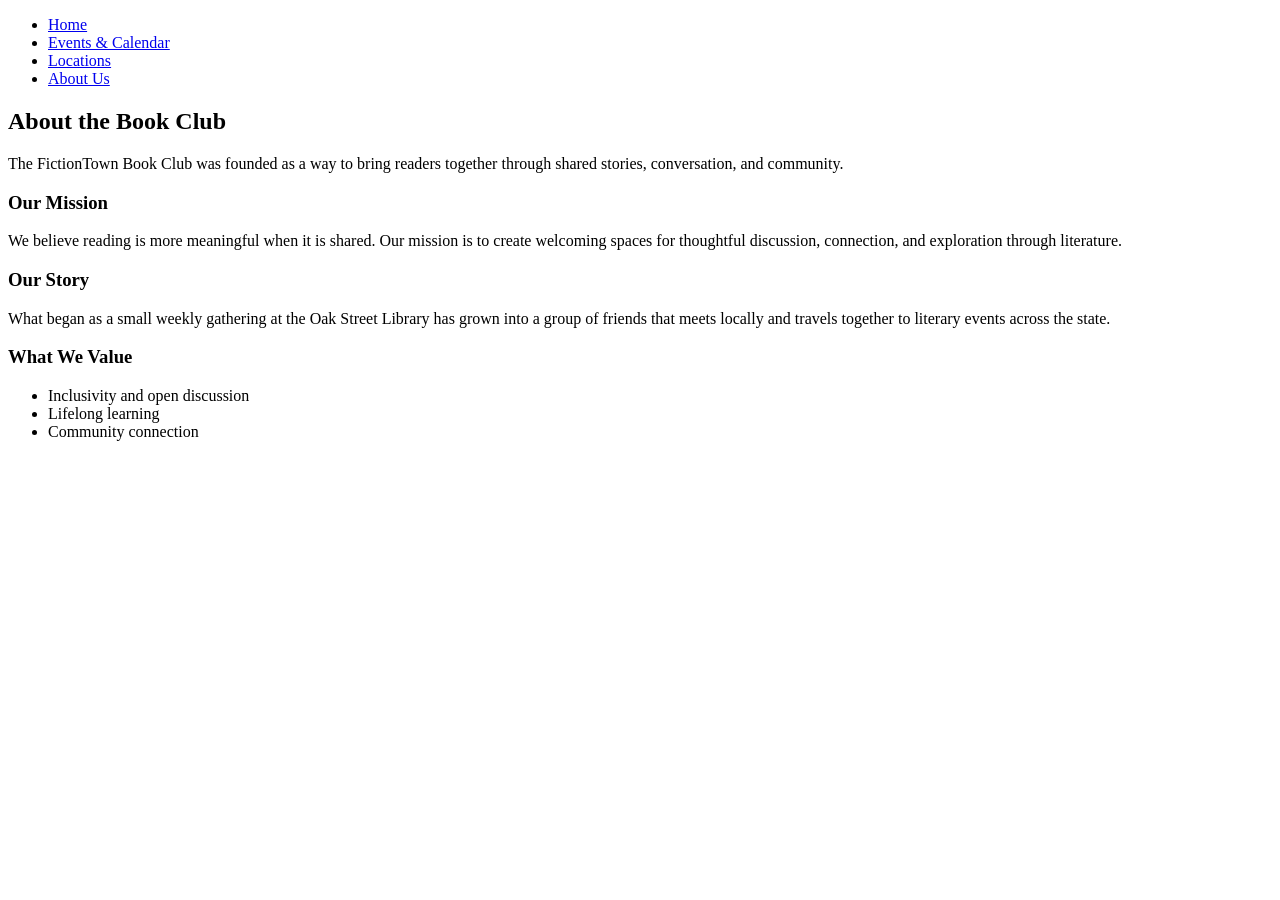
==== about.html @ befb908a "Second commit with Pages and Navigation" ====
<!DOCTYPE html>
<html lang="en">
<head>
  <meta charset="UTF-8">
  <title>About | FictionTown Book Club</title>
  <meta name="viewport" content="width=device-width, initial-scale=1.0">
  <link rel="stylesheet" href="css/style.css">
</head>
<body>

<header class="site-header">
  <!-- IDENTICAL HEADER WITH NAVIGATION -->
    <nav>
        <ul>
        <li><a href="index.html">Home</a></li>
        <li><a href="events.html">Events & Calendar</a></li>
        <li><a href="locations.html">Locations</a></li>
        <li><a href="about.html">About Us</a></li>
        </ul>
    </nav>
</header>

<main class="site-main">

  <section class="about-intro">
    <h2>About the Book Club</h2>
    <p>
      The FictionTown Book Club was founded as a way to bring readers together
      through shared stories, conversation, and community.
    </p>
  </section>

  <section class="about-mission">
    <h3>Our Mission</h3>
    <p>
      We believe reading is more meaningful when it is shared. Our mission is to
      create welcoming spaces for thoughtful discussion, connection, and
      exploration through literature.
    </p>
  </section>

  <section class="about-history">
    <h3>Our Story</h3>
    <p>
      What began as a small weekly gathering at the Oak Street Library has grown
      into a group of friends that meets locally and travels together to literary
      events across the state.
    </p>
  </section>

  <section class="about-values">
    <h3>What We Value</h3>
    <ul>
      <li>Inclusivity and open discussion</li>
      <li>Lifelong learning</li>
      <li>Community connection</li>
    </ul>
  </section>

</main>

<footer class="site-footer">
  <!-- IDENTICAL FOOTER -->
</footer>

</body>
</html>
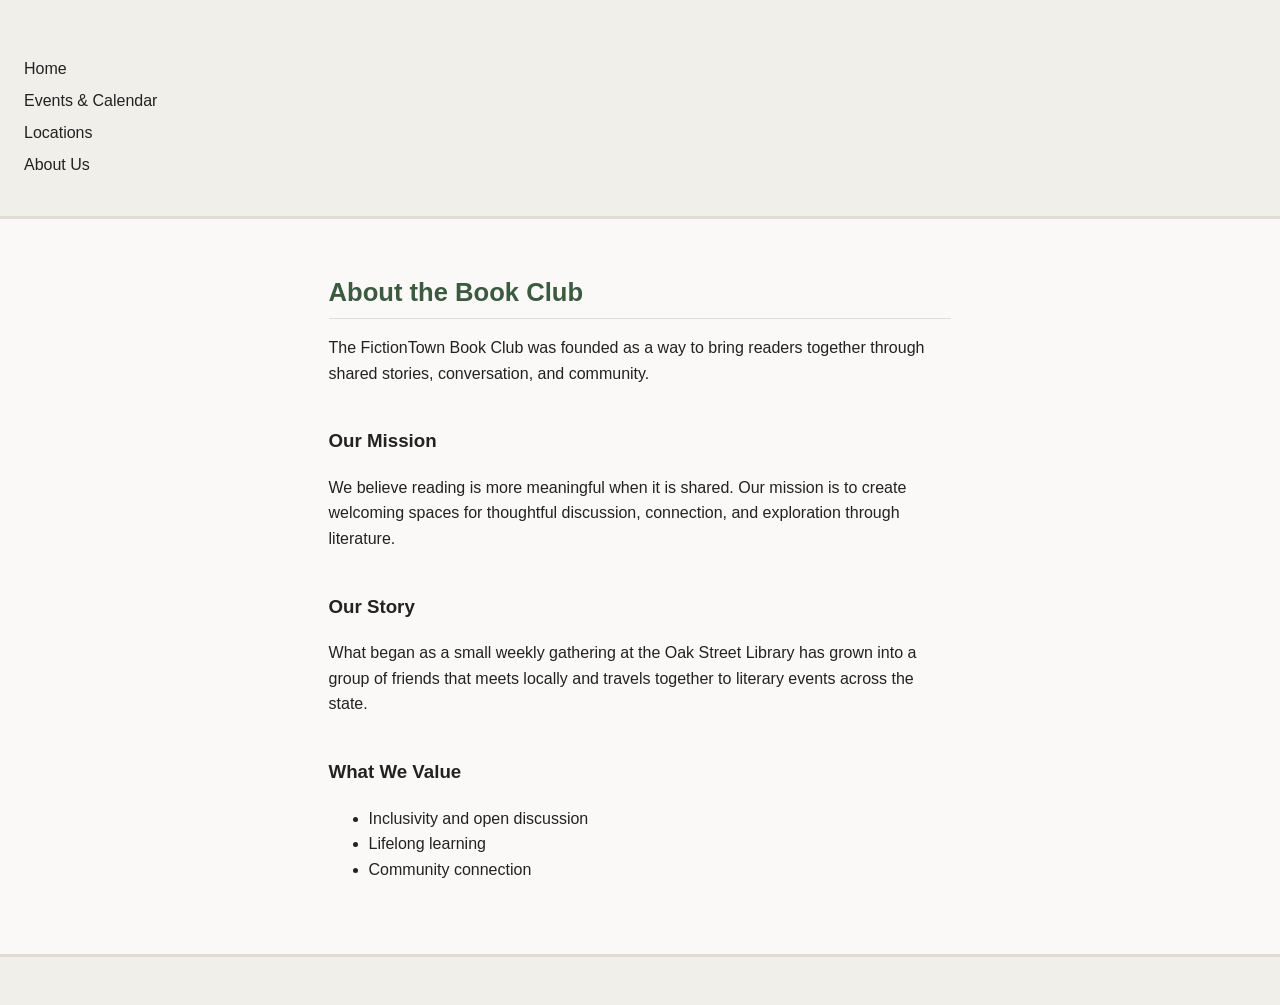
==== commit 36e697b7: "Second commit with CSS and README.md" ====
--- a/about.html
+++ b/about.html
@@ -4,7 +4,7 @@
   <meta charset="UTF-8">
   <title>About | FictionTown Book Club</title>
   <meta name="viewport" content="width=device-width, initial-scale=1.0">
-  <link rel="stylesheet" href="css/style.css">
+  <link rel="stylesheet" href="styles/styles.css">
 </head>
 <body>
 
--- a/styles/styles.css
+++ b/styles/styles.css
@@ -0,0 +1,121 @@
+/* =====================================
+Base page styles
+===================================== */
+
+body {
+  font-family: Arial, sans-serif;
+  font-size: 1rem;
+  line-height: 1.6;
+  color: #222222;
+  margin: 0;
+  padding: 0;
+  background-color: #faf9f7;
+}
+
+/* =====================================
+Header and navigation
+===================================== */
+
+header {
+  background-color: #f1efe9;
+  padding: 2rem 1.5rem;
+  border-bottom: 0.2rem solid #e0ddd5;
+}
+
+header h1 {
+  margin: 0 0 0.5rem 0;
+  font-size: 2rem;
+  color: #3b5a40;
+}
+
+header p {
+  margin: 0;
+  max-width: 60ch;
+}
+
+/* Navigation */
+
+header nav {
+  margin-top: 1.5rem;
+}
+
+nav ul {
+  list-style: none;
+  padding-left: 0;
+  margin: 0;
+}
+
+nav ul li {
+  margin-bottom: 0.4rem;
+}
+
+/* Pseudo-class selector */
+nav a {
+  text-decoration: none;
+  color: #222222;
+}
+
+nav a:hover {
+  color: #3b7d4c;
+  border-bottom: 0.1rem solid #3b7d4c;
+}
+
+/* =====================================
+Main content
+===================================== */
+
+main {
+  max-width: 70ch;
+  margin: 0 auto;
+  padding: 2rem 1.5rem;
+}
+
+main section {
+  margin-bottom: 2.5rem;
+}
+
+main h2 {
+  font-size: 1.6rem;
+  color: #3b5a40;
+  margin-bottom: 0.5rem;
+  border-bottom: 0.1rem solid #ddd;
+  padding-bottom: 0.3rem;
+}
+
+/* Class selector */
+.highlight-section {
+  padding: 1.5rem;
+  background-color: #f4f8f4;
+  border-left: 0.3rem solid #3b7d4c;
+}
+
+/* Combination selector */
+.highlight-section h2 {
+  letter-spacing: 0.05rem;
+}
+
+/* =====================================
+Image styling
+===================================== */
+
+/* Attribute selector */
+img[alt] {
+  max-width: 100%;
+  height: auto;
+  display: block;
+  margin: 1.5rem auto;
+  border-radius: 0.4rem;
+}
+
+/* =====================================
+Footer
+===================================== */
+
+footer {
+  background-color: #f1efe9;
+  padding: 1.5rem;
+  font-size: 0.9rem;
+  color: #555555;
+  border-top: 0.2rem solid #e0ddd5;
+  text-align: center;
+}
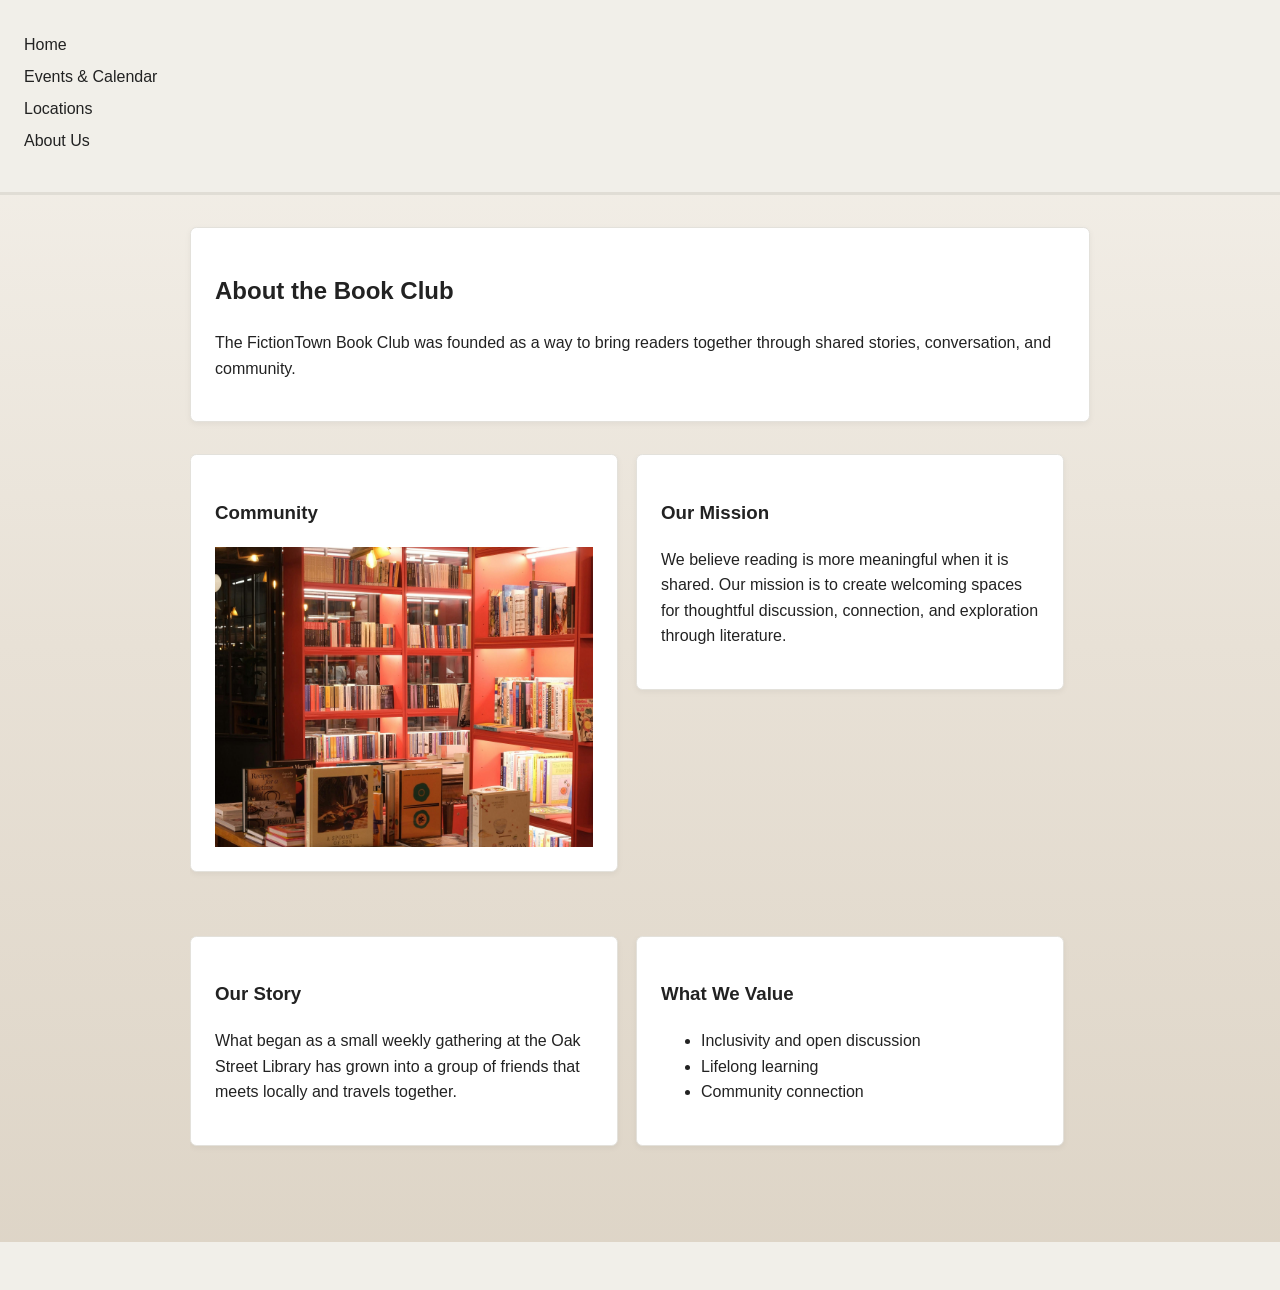
==== commit cf60e04d: "Commit of Module 5 additions" ====
--- a/about.html
+++ b/about.html
@@ -1,67 +1,85 @@
 <!DOCTYPE html>
 <html lang="en">
+
 <head>
   <meta charset="UTF-8">
   <title>About | FictionTown Book Club</title>
   <meta name="viewport" content="width=device-width, initial-scale=1.0">
   <link rel="stylesheet" href="styles/styles.css">
 </head>
+
 <body>
 
-<header class="site-header">
-  <!-- IDENTICAL HEADER WITH NAVIGATION -->
+  <header class="site-header">
     <nav>
-        <ul>
+      <ul>
         <li><a href="index.html">Home</a></li>
         <li><a href="events.html">Events & Calendar</a></li>
         <li><a href="locations.html">Locations</a></li>
         <li><a href="about.html">About Us</a></li>
+      </ul>
+    </nav>
+  </header>
+
+  <main class="site-main">
+
+    <!-- INTRO -->
+    <section class="content-box">
+      <h2>About the Book Club</h2>
+      <p>
+        The FictionTown Book Club was founded as a way to bring readers together
+        through shared stories, conversation, and community.
+      </p>
+    </section>
+
+    <!-- ROW 1 -->
+    <section class="about-layout">
+
+      <div class="about-image content-box">
+        <h3>Community</h3>
+        <div class="image-frame">
+          <img src="images/pexels-zeynep-ladin-ustundag-233481659-29192398.jpg" alt="Book club gathering"
+            class="ken-burns-pic">
+        </div>
+      </div>
+
+      <div class="about-mission content-box">
+        <h3>Our Mission</h3>
+        <p>
+          We believe reading is more meaningful when it is shared. Our mission is to
+          create welcoming spaces for thoughtful discussion, connection, and
+          exploration through literature.
+        </p>
+      </div>
+
+    </section>
+
+    <!-- ROW 2 -->
+    <section class="about-layout">
+
+      <div class="about-history content-box">
+        <h3>Our Story</h3>
+        <p>
+          What began as a small weekly gathering at the Oak Street Library has grown
+          into a group of friends that meets locally and travels together.
+        </p>
+      </div>
+
+      <div class="about-values content-box">
+        <h3>What We Value</h3>
+        <ul>
+          <li>Inclusivity and open discussion</li>
+          <li>Lifelong learning</li>
+          <li>Community connection</li>
         </ul>
-    </nav>
-</header>
+      </div>
 
-<main class="site-main">
+    </section>
 
-  <section class="about-intro">
-    <h2>About the Book Club</h2>
-    <p>
-      The FictionTown Book Club was founded as a way to bring readers together
-      through shared stories, conversation, and community.
-    </p>
-  </section>
+  </main>
 
-  <section class="about-mission">
-    <h3>Our Mission</h3>
-    <p>
-      We believe reading is more meaningful when it is shared. Our mission is to
-      create welcoming spaces for thoughtful discussion, connection, and
-      exploration through literature.
-    </p>
-  </section>
-
-  <section class="about-history">
-    <h3>Our Story</h3>
-    <p>
-      What began as a small weekly gathering at the Oak Street Library has grown
-      into a group of friends that meets locally and travels together to literary
-      events across the state.
-    </p>
-  </section>
-
-  <section class="about-values">
-    <h3>What We Value</h3>
-    <ul>
-      <li>Inclusivity and open discussion</li>
-      <li>Lifelong learning</li>
-      <li>Community connection</li>
-    </ul>
-  </section>
-
-</main>
-
-<footer class="site-footer">
-  <!-- IDENTICAL FOOTER -->
-</footer>
+  <footer class="site-footer"></footer>
 
 </body>
+
 </html>
--- a/styles/styles.css
+++ b/styles/styles.css
@@ -1,5 +1,5 @@
 /* =====================================
-Base page styles
+Base Page Styles
 ===================================== */
 
 body {
@@ -9,34 +9,19 @@
   color: #222222;
   margin: 0;
   padding: 0;
-  background-color: #faf9f7;
+
+  background: linear-gradient(to bottom, #f5f2ec 0%, #e8e1d6 50%, #ddd4c6 100%);
 }
 
+
 /* =====================================
-Header and navigation
+Header and Navigation
 ===================================== */
 
 header {
   background-color: #f1efe9;
   padding: 2rem 1.5rem;
   border-bottom: 0.2rem solid #e0ddd5;
-}
-
-header h1 {
-  margin: 0 0 0.5rem 0;
-  font-size: 2rem;
-  color: #3b5a40;
-}
-
-header p {
-  margin: 0;
-  max-width: 60ch;
-}
-
-/* Navigation */
-
-header nav {
-  margin-top: 1.5rem;
 }
 
 nav ul {
@@ -49,7 +34,6 @@
   margin-bottom: 0.4rem;
 }
 
-/* Pseudo-class selector */
 nav a {
   text-decoration: none;
   color: #222222;
@@ -60,52 +44,120 @@
   border-bottom: 0.1rem solid #3b7d4c;
 }
 
+
 /* =====================================
-Main content
+Main Layout (CRITICAL FIX)
 ===================================== */
 
 main {
-  max-width: 70ch;
+  max-width: 900px;
+  /* ✅ THIS IS THE KEY FIX */
   margin: 0 auto;
   padding: 2rem 1.5rem;
 }
 
-main section {
-  margin-bottom: 2.5rem;
+
+/* =====================================
+Content Boxes
+===================================== */
+
+.content-box {
+  background-color: #ffffff;
+  padding: 1.5rem;
+  margin-bottom: 2rem;
+  border: 0.1rem solid #e3e1db;
+  border-radius: 0.4rem;
+
+  box-shadow:
+    inset 0 1px 0 rgba(255, 255, 255, 0.7),
+    0 2px 6px rgba(0, 0, 0, 0.05);
 }
 
-main h2 {
-  font-size: 1.6rem;
-  color: #3b5a40;
-  margin-bottom: 0.5rem;
-  border-bottom: 0.1rem solid #ddd;
-  padding-bottom: 0.3rem;
+
+/* =====================================
+Image System
+===================================== */
+
+.image-frame {
+  width: 100%;
+  height: 300px;
+  overflow: hidden;
 }
 
-/* Class selector */
-.highlight-section {
-  padding: 1.5rem;
-  background-color: #f4f8f4;
-  border-left: 0.3rem solid #3b7d4c;
+.image-frame img {
+  width: 100%;
+  height: 100%;
+  object-fit: cover;
 }
 
-/* Combination selector */
-.highlight-section h2 {
-  letter-spacing: 0.05rem;
+
+/* =====================================
+Ken Burns Animation
+===================================== */
+
+.ken-burns-pic {
+  animation: kenburns 12s ease-in-out infinite;
 }
 
+@keyframes kenburns {
+  0% {
+    transform: scale(1) translate(0, 0);
+  }
+
+  100% {
+    transform: scale(1.25) translate(15px, -15px);
+  }
+}
+
+
 /* =====================================
-Image styling
+2-COLUMN LAYOUT
 ===================================== */
 
-/* Attribute selector */
-img[alt] {
-  max-width: 100%;
-  height: auto;
-  display: block;
-  margin: 1.5rem auto;
-  border-radius: 0.4rem;
+.about-layout {
+  overflow: hidden;
+  margin-bottom: 2rem;
 }
+
+/* FIRST ROW */
+.about-image {
+  float: left;
+  width: 42%;
+  margin-right: 2%;
+}
+
+.about-mission {
+  float: left;
+  width: 42%;
+}
+
+
+/* SECOND ROW */
+.about-history {
+  float: left;
+  width: 42%;
+  margin-right: 2%;
+}
+
+.about-values {
+  float: left;
+  width: 42%;
+}
+
+
+/* MOBILE STACK */
+@media (max-width: 768px) {
+
+  .about-image,
+  .about-mission,
+  .about-history,
+  .about-values {
+    float: none;
+    width: 100%;
+    margin-right: 0;
+  }
+}
+
 
 /* =====================================
 Footer
@@ -114,8 +166,5 @@
 footer {
   background-color: #f1efe9;
   padding: 1.5rem;
-  font-size: 0.9rem;
-  color: #555555;
-  border-top: 0.2rem solid #e0ddd5;
   text-align: center;
 }
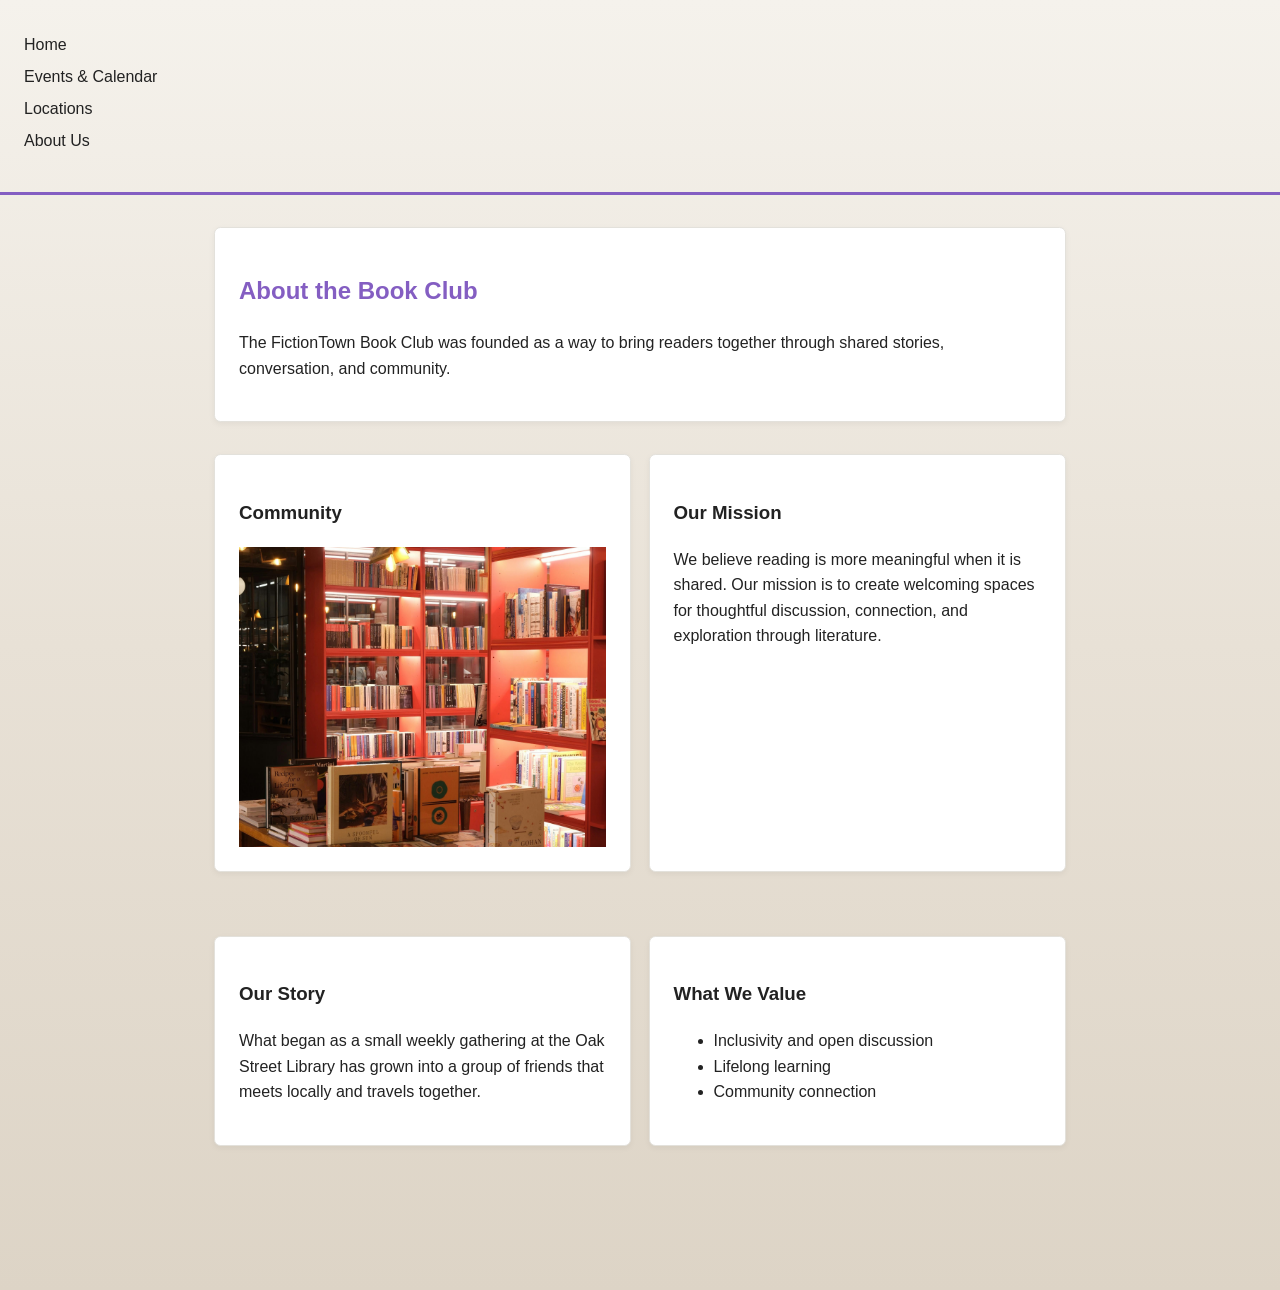
==== commit 07c60d94: "Commit with Page Themes and Javascript" ====
--- a/about.html
+++ b/about.html
@@ -1,5 +1,5 @@
 <!DOCTYPE html>
-<html lang="en">
+<html lang="en" data-theme="light">
 
 <head>
   <meta charset="UTF-8">
@@ -8,7 +8,7 @@
   <link rel="stylesheet" href="styles/styles.css">
 </head>
 
-<body>
+<body class="page-about">
 
   <header class="site-header">
     <nav>
@@ -79,6 +79,23 @@
   </main>
 
   <footer class="site-footer"></footer>
+  <script>
+    const savedTheme = localStorage.getItem("theme");
+
+    if (savedTheme) {
+      document.documentElement.setAttribute("data-theme", savedTheme);
+    }
+
+    const buttons = document.querySelectorAll('[data-set-theme]');
+
+    buttons.forEach(button => {
+      button.addEventListener('click', () => {
+        const theme = button.dataset.setTheme;
+        document.documentElement.setAttribute('data-theme', theme);
+        localStorage.setItem("theme", theme);
+      });
+    });
+  </script>
 
 </body>
 
--- a/styles/styles.css
+++ b/styles/styles.css
@@ -1,27 +1,54 @@
 /* =====================================
-Base Page Styles
+THEME VARIABLES
+===================================== */
+* {
+  box-sizing: border-box;
+  /* ✅ keeps widths stable */
+}
+
+:root {
+  --bg: linear-gradient(to bottom, #f5f2ec 0%, #e8e1d6 50%, #ddd4c6 100%);
+  --text: #222222;
+  --accent: #3b7d4c;
+}
+
+[data-theme="dark"] {
+  --bg: #121212;
+  --text: #f5f5f5;
+  --accent: lightblue;
+}
+
+[data-theme="neon"] {
+  --bg: #0b0b1a;
+  --text: #39ff14;
+  --accent: #39ff14;
+}
+
+
+/* =====================================
+BASE PAGE STYLES
 ===================================== */
 
 body {
   font-family: Arial, sans-serif;
   font-size: 1rem;
   line-height: 1.6;
-  color: #222222;
+
+  color: var(--text);
+  background: var(--bg);
+
   margin: 0;
   padding: 0;
-
-  background: linear-gradient(to bottom, #f5f2ec 0%, #e8e1d6 50%, #ddd4c6 100%);
-}
-
-
-/* =====================================
-Header and Navigation
+}
+
+
+/* =====================================
+HEADER & NAV
 ===================================== */
 
 header {
-  background-color: #f1efe9;
   padding: 2rem 1.5rem;
-  border-bottom: 0.2rem solid #e0ddd5;
+  border-bottom: 0.2rem solid var(--accent);
 }
 
 nav ul {
@@ -36,29 +63,28 @@
 
 nav a {
   text-decoration: none;
-  color: #222222;
+  color: var(--text);
 }
 
 nav a:hover {
-  color: #3b7d4c;
-  border-bottom: 0.1rem solid #3b7d4c;
-}
-
-
-/* =====================================
-Main Layout (CRITICAL FIX)
+  color: var(--accent);
+  border-bottom: 0.1rem solid var(--accent);
+}
+
+
+/* =====================================
+MAIN LAYOUT
 ===================================== */
 
 main {
   max-width: 900px;
-  /* ✅ THIS IS THE KEY FIX */
   margin: 0 auto;
   padding: 2rem 1.5rem;
 }
 
 
 /* =====================================
-Content Boxes
+CONTENT BOXES
 ===================================== */
 
 .content-box {
@@ -68,14 +94,21 @@
   border: 0.1rem solid #e3e1db;
   border-radius: 0.4rem;
 
-  box-shadow:
-    inset 0 1px 0 rgba(255, 255, 255, 0.7),
+  box-shadow: inset 0 1px 0 rgba(255, 255, 255, 0.7),
     0 2px 6px rgba(0, 0, 0, 0.05);
 }
 
-
-/* =====================================
-Image System
+/* ✅ THESE MUST BE OUTSIDE */
+[data-theme="dark"] .content-box {
+  background-color: #1e1e1e;
+}
+
+[data-theme="neon"] .content-box {
+  background-color: #141428;
+}
+
+/* =====================================
+IMAGE SYSTEM
 ===================================== */
 
 .image-frame {
@@ -92,7 +125,7 @@
 
 
 /* =====================================
-Ken Burns Animation
+KEN BURNS ANIMATION
 ===================================== */
 
 .ken-burns-pic {
@@ -111,41 +144,20 @@
 
 
 /* =====================================
-2-COLUMN LAYOUT
+ABOUT PAGE LAYOUT
 ===================================== */
 
 .about-layout {
-  overflow: hidden;
+  display: flex;
+  gap: 2%;
   margin-bottom: 2rem;
 }
 
-/* FIRST ROW */
-.about-image {
-  float: left;
-  width: 42%;
-  margin-right: 2%;
-}
-
-.about-mission {
-  float: left;
-  width: 42%;
-}
-
-
-/* SECOND ROW */
-.about-history {
-  float: left;
-  width: 42%;
-  margin-right: 2%;
-}
-
-.about-values {
-  float: left;
-  width: 42%;
-}
-
-
-/* MOBILE STACK */
+.about-layout>div {
+  width: 49%;
+}
+
+/* MOBILE */
 @media (max-width: 768px) {
 
   .about-image,
@@ -160,11 +172,129 @@
 
 
 /* =====================================
-Footer
+FOOTER
 ===================================== */
 
 footer {
-  background-color: #f1efe9;
   padding: 1.5rem;
   text-align: center;
+}
+
+
+/* =====================================
+CAROUSEL
+===================================== */
+
+.scene {
+  width: 320px;
+  height: 220px;
+  margin: 60px auto;
+  perspective: 1000px;
+}
+
+.carousel {
+  width: 100%;
+  height: 100%;
+  position: relative;
+
+  transform-style: preserve-3d;
+  transform: translateZ(-300px);
+
+  animation: spin 20s linear infinite;
+}
+
+.card {
+  position: absolute;
+  width: 260px;
+  height: 160px;
+  left: 30px;
+  top: 30px;
+
+  /* ✅ IMPORTANT: do NOT use var(--bg) here */
+  background: #ffffff;
+
+  border: 2px solid var(--accent);
+
+  border-radius: 10px;
+
+  display: flex;
+  align-items: center;
+  justify-content: center;
+
+  font-family: Georgia, serif;
+  text-align: center;
+  padding: 10px;
+
+  box-shadow: 0 10px 20px rgba(0, 0, 0, 0.2);
+}
+
+/* DARK cards */
+[data-theme="dark"] .card {
+  background: #1e1e1e;
+}
+
+/* NEON cards */
+[data-theme="neon"] .card {
+  background: #141428;
+  box-shadow: 0 0 15px var(--accent);
+}
+
+
+/* POSITIONING */
+.card:nth-child(1) {
+  transform: rotateY(0deg) translateZ(300px);
+}
+
+.card:nth-child(2) {
+  transform: rotateY(72deg) translateZ(300px);
+}
+
+.card:nth-child(3) {
+  transform: rotateY(144deg) translateZ(300px);
+}
+
+.card:nth-child(4) {
+  transform: rotateY(216deg) translateZ(300px);
+}
+
+.card:nth-child(5) {
+  transform: rotateY(288deg) translateZ(300px);
+}
+
+/* SPIN */
+@keyframes spin {
+  from {
+    transform: translateZ(-300px) rotateY(0deg);
+  }
+
+  to {
+    transform: translateZ(-300px) rotateY(360deg);
+  }
+}
+
+/* =====================================
+PAGE-SPECIFIC HEADING COLOR
+===================================== */
+
+body.page-about h2 {
+  color: var(--accent);
+}
+
+/* =====================================
+PAGE-SPECIFIC ACCENT VARIATIONS
+===================================== */
+
+/* ABOUT — warmer tone */
+body.page-about {
+  --accent: #845ec2;
+}
+
+/* EVENTS — brighter tone */
+body.page-events {
+  --accent: #00c2a8;
+}
+
+/* LOCATIONS — earthy tone */
+body.page-locations {
+  --accent: #c34a36;
 }
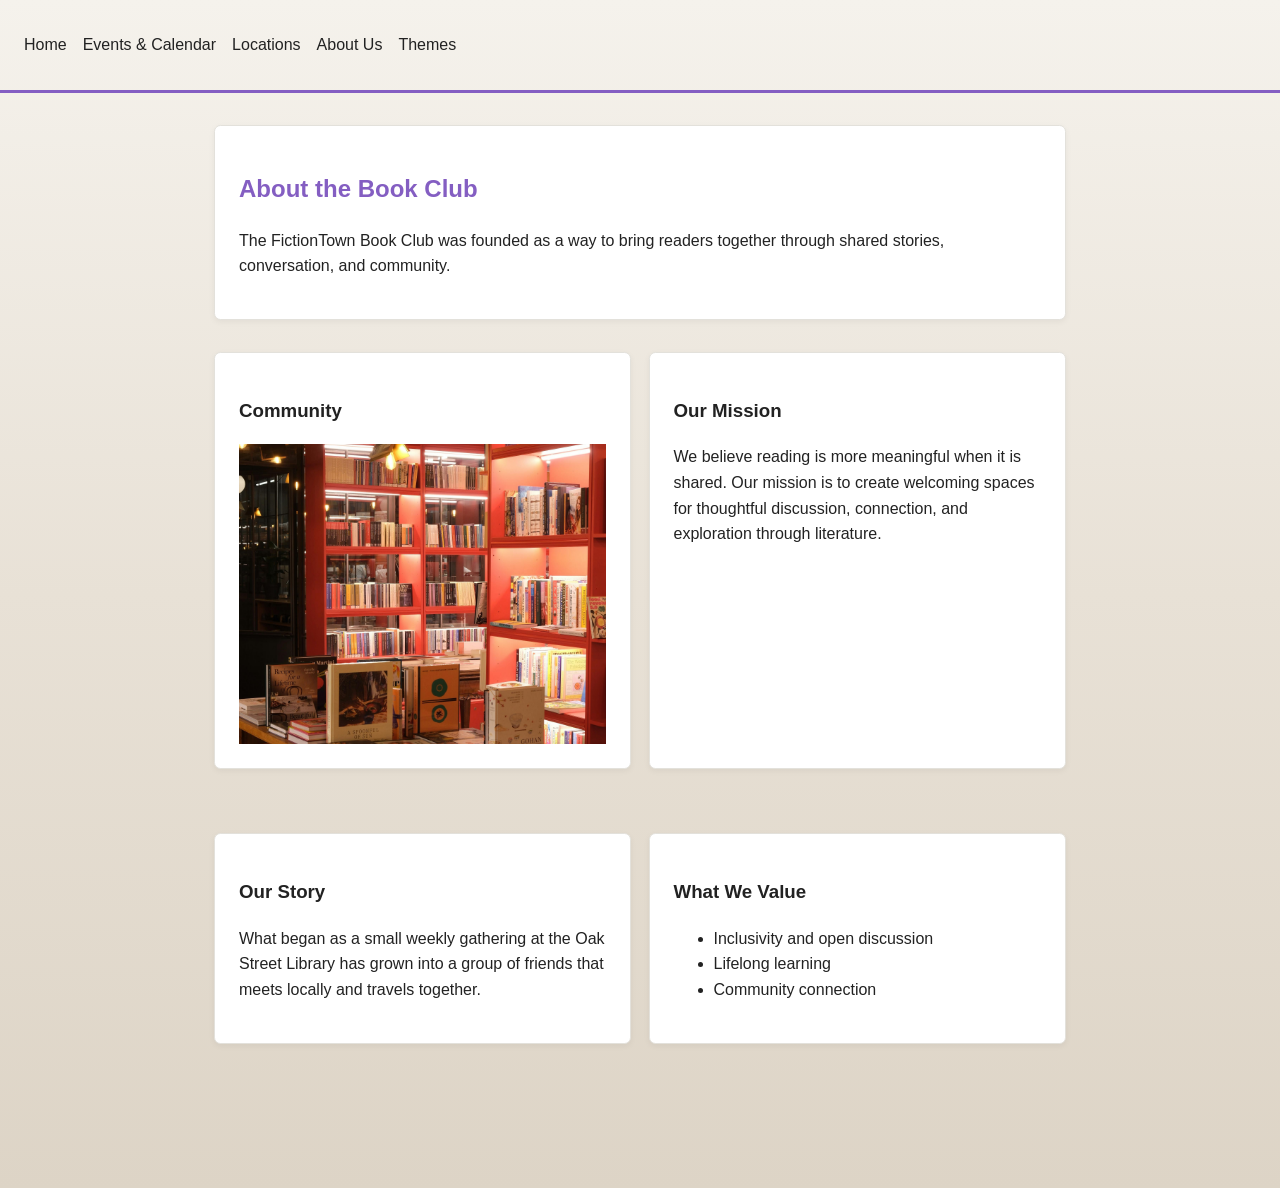
==== commit f1df1ae5: "Commit with Favicon, Horizontal Menu, and Theme Options" ====
--- a/about.html
+++ b/about.html
@@ -12,11 +12,23 @@
 
   <header class="site-header">
     <nav>
-      <ul>
-        <li><a href="index.html">Home</a></li>
+      <ul class="navbar">
+
+        <li><a href="index.html" class="active">Home</a></li>
         <li><a href="events.html">Events & Calendar</a></li>
         <li><a href="locations.html">Locations</a></li>
         <li><a href="about.html">About Us</a></li>
+
+        <!-- THEMES DROPDOWN -->
+        <li class="dropdown">
+          <span class="dropbtn">Themes</span>
+          <ul class="dropdown-content">
+            <li><button data-set-theme="light">Light</button></li>
+            <li><button data-set-theme="dark">Dark</button></li>
+            <li><button data-set-theme="neon">Neon</button></li>
+          </ul>
+        </li>
+
       </ul>
     </nav>
   </header>
@@ -80,19 +92,24 @@
 
   <footer class="site-footer"></footer>
   <script>
-    const savedTheme = localStorage.getItem("theme");
+    // Apply theme from this session
+    const sessionTheme = sessionStorage.getItem("theme");
 
-    if (savedTheme) {
-      document.documentElement.setAttribute("data-theme", savedTheme);
+    if (sessionTheme) {
+      document.documentElement.setAttribute("data-theme", sessionTheme);
     }
 
+    // Theme buttons
     const buttons = document.querySelectorAll('[data-set-theme]');
 
     buttons.forEach(button => {
       button.addEventListener('click', () => {
+
         const theme = button.dataset.setTheme;
+
         document.documentElement.setAttribute('data-theme', theme);
-        localStorage.setItem("theme", theme);
+
+        sessionStorage.setItem("theme", theme);
       });
     });
   </script>
--- a/styles/styles.css
+++ b/styles/styles.css
@@ -53,12 +53,16 @@
 
 nav ul {
   list-style: none;
-  padding-left: 0;
   margin: 0;
+  padding: 0;
+  display: flex;
+  /* make it horizontal */
+  gap: 1rem;
 }
 
 nav ul li {
-  margin-bottom: 0.4rem;
+  margin: 0;
+  /* remove vertical spacing */
 }
 
 nav a {
@@ -71,6 +75,23 @@
   border-bottom: 0.1rem solid var(--accent);
 }
 
+/* dropdown container */
+.dropdown {
+  position: relative;
+}
+
+/* hidden by default */
+.dropdown-content {
+  display: none;
+  position: absolute;
+  background: white;
+  padding: 0.5rem;
+}
+
+/* show when hovering */
+.dropdown:hover .dropdown-content {
+  display: block;
+}
 
 /* =====================================
 MAIN LAYOUT
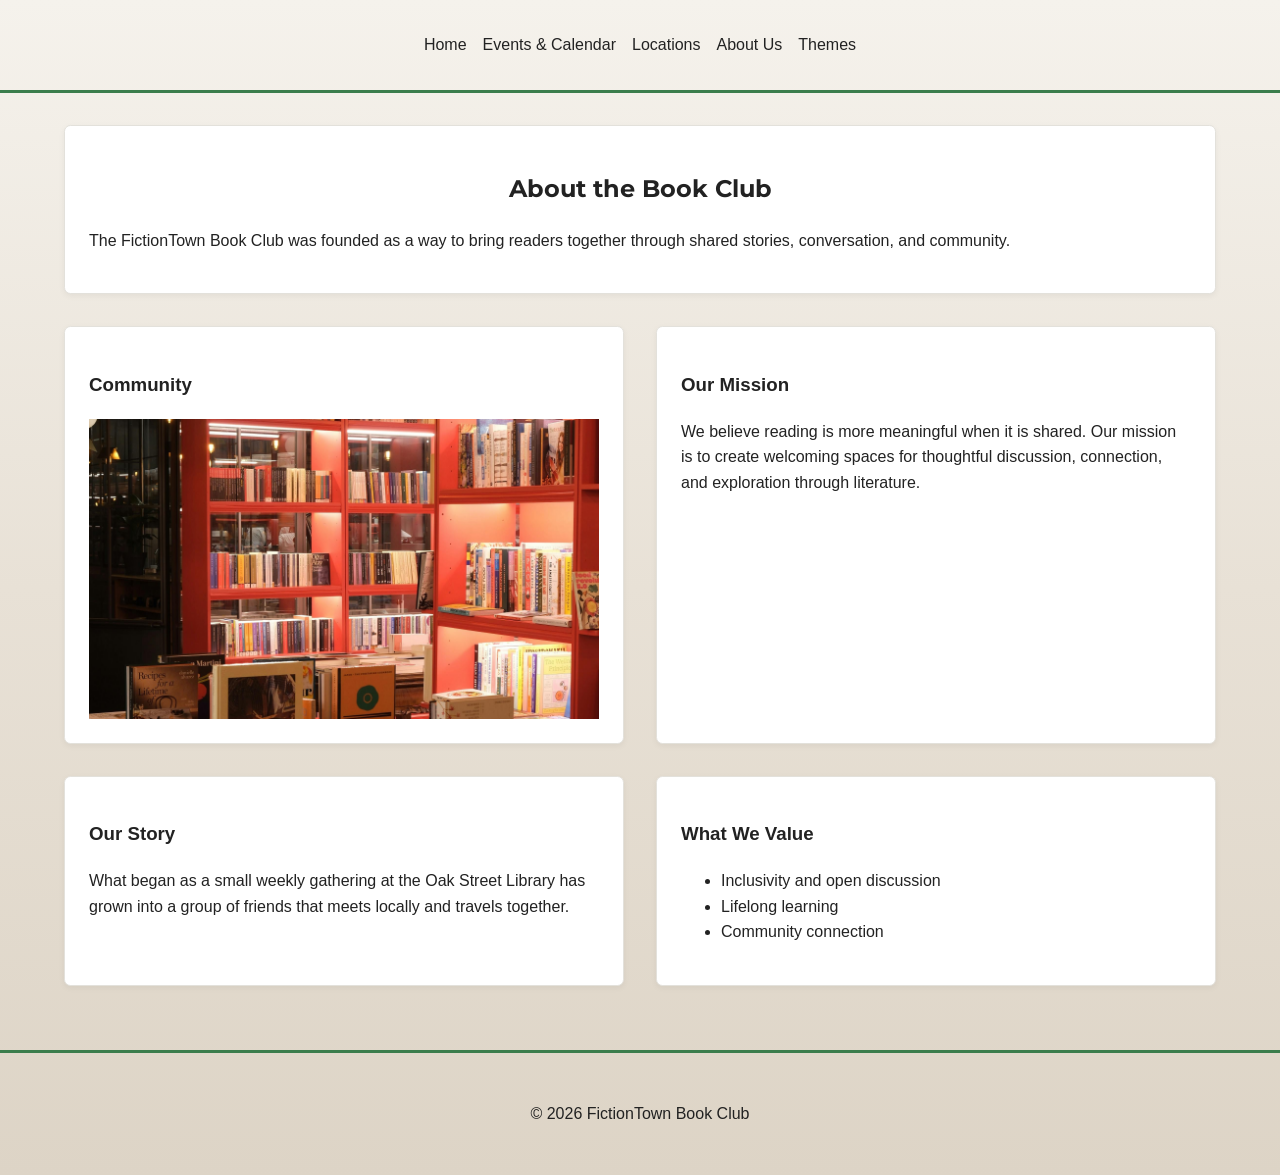
==== commit 1573d551: "Commit with Icon, Peer-suggestions, and Google Font" ====
--- a/about.html
+++ b/about.html
@@ -5,7 +5,13 @@
   <meta charset="UTF-8">
   <title>About | FictionTown Book Club</title>
   <meta name="viewport" content="width=device-width, initial-scale=1.0">
+  <link rel="icon" href="images/Favicon.svg">
   <link rel="stylesheet" href="styles/styles.css">
+  <link rel="preconnect" href="https://fonts.googleapis.com">
+  <link rel="preconnect" href="https://fonts.gstatic.com" crossorigin>
+  <link
+    href="https://fonts.googleapis.com/css2?family=Audiowide&family=Montserrat:ital,wght@0,100..900;1,100..900&family=Syncopate:wght@400;700&display=swap"
+    rel="stylesheet">
 </head>
 
 <body class="page-about">
@@ -90,7 +96,11 @@
 
   </main>
 
-  <footer class="site-footer"></footer>
+
+  <footer class="site-footer">
+    <p>© 2026 FictionTown Book Club</p>
+  </footer>
+
   <script>
     // Apply theme from this session
     const sessionTheme = sessionStorage.getItem("theme");
--- a/styles/styles.css
+++ b/styles/styles.css
@@ -1,86 +1,148 @@
 /* =====================================
-THEME VARIABLES
-===================================== */
+GLOBAL RESET & THEME VARIABLES
+===================================== */
+
+/* GLOBAL RESET: ensures consistent box sizing */
 * {
   box-sizing: border-box;
-  /* ✅ keeps widths stable */
-}
-
+}
+
+/* DEFAULT LIGHT THEME */
 :root {
   --bg: linear-gradient(to bottom, #f5f2ec 0%, #e8e1d6 50%, #ddd4c6 100%);
   --text: #222222;
   --accent: #3b7d4c;
 }
 
+/* DARK THEME */
 [data-theme="dark"] {
   --bg: #121212;
   --text: #f5f5f5;
   --accent: lightblue;
 }
 
+/* NEON THEME */
 [data-theme="neon"] {
   --bg: #0b0b1a;
   --text: #39ff14;
   --accent: #39ff14;
 }
 
-
 /* =====================================
 BASE PAGE STYLES
 ===================================== */
 
+/* BASE PAGE STYLE */
 body {
   font-family: Arial, sans-serif;
   font-size: 1rem;
   line-height: 1.6;
-
   color: var(--text);
   background: var(--bg);
-
   margin: 0;
   padding: 0;
 }
 
-
-/* =====================================
-HEADER & NAV
-===================================== */
-
+/* ENSURE FULL VIEWPORT HEIGHT */
+main {
+  max-width: 1200px;
+  margin: 0 auto;
+  padding: 2rem 1.5rem;
+  /* REQUIRED: ensures pages reach full screen height */
+  min-height: 100vh;
+}
+
+/* HEADER & NAVIGATION (FLEXBOX) — creates horizontal navigation layout */
+
+/* HEADER CONTAINER */
 header {
   padding: 2rem 1.5rem;
   border-bottom: 0.2rem solid var(--accent);
 }
 
+footer {
+  padding: 2rem 1.5rem;
+  border-top: 0.2rem solid var(--accent);
+  text-align: center;
+}
+
+main>section:last-of-type>p:last-of-type {
+  text-align: center;
+}
+
+/* FLEXBOX: creates horizontal navigation layout and controls spacing */
 nav ul {
   list-style: none;
   margin: 0;
   padding: 0;
+
   display: flex;
-  /* make it horizontal */
   gap: 1rem;
-}
-
+  justify-content: center;
+}
+
+/* REMOVE DEFAULT LI SPACING */
 nav ul li {
   margin: 0;
-  /* remove vertical spacing */
-}
-
+}
+
+/* NAV LINKS */
 nav a {
   text-decoration: none;
   color: var(--text);
 }
 
+/* HOVER STATE */
 nav a:hover {
   color: var(--accent);
   border-bottom: 0.1rem solid var(--accent);
 }
 
-/* dropdown container */
+/* Google Font: Montserrat */
+h1,
+h2 {
+  font-family: "Montserrat", sans-serif;
+}
+
+/* =====================================
+H1 ICON (FONT AWESOME)
+===================================== */
+
+
+h1 i {
+  margin-right: 10px;
+  color: var(--accent);
+  font-size: 1.8rem;
+  /* adjust size here */
+}
+
+header {
+  text-align: center;
+}
+
+h2 {
+  display: flex;
+  justify-content: center;
+  align-items: center;
+  gap: 8px;
+}
+
+h2 i {
+  color: var(--accent);
+  font-size: 1.4rem;
+}
+
+/* =====================================
+DROPDOWN MENU (DESKTOP)
+===================================== */
+
+/* PARENT CONTAINER */
 .dropdown {
   position: relative;
 }
 
-/* hidden by default */
+/* DROPDOWN MENU: hidden by default, shown on hover of parent */
+/* HIDDEN MENU */
 .dropdown-content {
   display: none;
   position: absolute;
@@ -88,26 +150,16 @@
   padding: 0.5rem;
 }
 
-/* show when hovering */
+/* SHOW ON HOVER */
 .dropdown:hover .dropdown-content {
   display: block;
 }
 
 /* =====================================
-MAIN LAYOUT
-===================================== */
-
-main {
-  max-width: 900px;
-  margin: 0 auto;
-  padding: 2rem 1.5rem;
-}
-
-
-/* =====================================
 CONTENT BOXES
 ===================================== */
 
+/* CONTENT CARD STYLE */
 .content-box {
   background-color: #ffffff;
   padding: 1.5rem;
@@ -115,17 +167,25 @@
   border: 0.1rem solid #e3e1db;
   border-radius: 0.4rem;
 
-  box-shadow: inset 0 1px 0 rgba(255, 255, 255, 0.7),
+  box-shadow:
+    inset 0 1px 0 rgba(255, 255, 255, 0.7),
     0 2px 6px rgba(0, 0, 0, 0.05);
 }
 
-/* ✅ THESE MUST BE OUTSIDE */
+/* THEME VARIANTS */
 [data-theme="dark"] .content-box {
   background-color: #1e1e1e;
 }
 
 [data-theme="neon"] .content-box {
   background-color: #141428;
+}
+
+/* GRID: flexible columns that expand on large screens */
+.events-grid {
+  display: grid;
+  grid-template-columns: repeat(2, minmax(0, 1fr));
+  gap: 1.5rem;
 }
 
 /* =====================================
@@ -144,7 +204,6 @@
   object-fit: cover;
 }
 
-
 /* =====================================
 KEN BURNS ANIMATION
 ===================================== */
@@ -163,44 +222,19 @@
   }
 }
 
-
-/* =====================================
-ABOUT PAGE LAYOUT
-===================================== */
+/* ABOUT PAGE LAYOUT (FLEXBOX) — creates two-column content layout */
 
 .about-layout {
   display: flex;
-  gap: 2%;
-  margin-bottom: 2rem;
-}
+  flex-wrap: wrap;
+  /* allow proper wrapping control */
+  gap: 2rem;
+}
+
 
 .about-layout>div {
-  width: 49%;
-}
-
-/* MOBILE */
-@media (max-width: 768px) {
-
-  .about-image,
-  .about-mission,
-  .about-history,
-  .about-values {
-    float: none;
-    width: 100%;
-    margin-right: 0;
-  }
-}
-
-
-/* =====================================
-FOOTER
-===================================== */
-
-footer {
-  padding: 1.5rem;
-  text-align: center;
-}
-
+  flex: 0 0 calc(50% - 1rem);
+}
 
 /* =====================================
 CAROUSEL
@@ -231,11 +265,8 @@
   left: 30px;
   top: 30px;
 
-  /* ✅ IMPORTANT: do NOT use var(--bg) here */
   background: #ffffff;
-
   border: 2px solid var(--accent);
-
   border-radius: 10px;
 
   display: flex;
@@ -249,19 +280,17 @@
   box-shadow: 0 10px 20px rgba(0, 0, 0, 0.2);
 }
 
-/* DARK cards */
+/* THEME CARDS */
 [data-theme="dark"] .card {
   background: #1e1e1e;
 }
 
-/* NEON cards */
 [data-theme="neon"] .card {
   background: #141428;
   box-shadow: 0 0 15px var(--accent);
 }
 
-
-/* POSITIONING */
+/* CARD POSITIONS */
 .card:nth-child(1) {
   transform: rotateY(0deg) translateZ(300px);
 }
@@ -282,7 +311,6 @@
   transform: rotateY(288deg) translateZ(300px);
 }
 
-/* SPIN */
 @keyframes spin {
   from {
     transform: translateZ(-300px) rotateY(0deg);
@@ -294,28 +322,59 @@
 }
 
 /* =====================================
-PAGE-SPECIFIC HEADING COLOR
-===================================== */
-
-body.page-about h2 {
-  color: var(--accent);
-}
-
-/* =====================================
-PAGE-SPECIFIC ACCENT VARIATIONS
-===================================== */
-
-/* ABOUT — warmer tone */
-body.page-about {
-  --accent: #845ec2;
-}
-
-/* EVENTS — brighter tone */
-body.page-events {
-  --accent: #00c2a8;
-}
-
-/* LOCATIONS — earthy tone */
-body.page-locations {
-  --accent: #c34a36;
+MEDIA QUERIES (RESPONSIVENESS)
+===================================== */
+/* DESKTOP BREAKPOINT increases main content width for larger screens */
+@media (min-width: 850px) {
+  main {
+    max-width: 1200px;
+  }
+}
+
+/* TABLET BREAKPOINT */
+@media (max-width: 480px) {
+  .about-layout {
+    flex-direction: column;
+  }
+
+  .about-layout>div {
+    width: 100%;
+  }
+}
+
+/* MOBILE BREAKPOINT */
+@media (max-width: 480px) {
+
+  /* NAV STACK */
+  nav ul {
+    flex-direction: column;
+    gap: 0.5rem;
+  }
+
+  header {
+    text-align: center;
+  }
+
+  /* MOBILE FIX: converts dropdown to inline flow so it stays accessible in stacked nav */
+  .dropdown-content {
+    position: static;
+    display: none;
+    padding-left: 1rem;
+  }
+
+  .dropdown:hover .dropdown-content,
+  .dropdown:focus-within .dropdown-content {
+    display: block;
+  }
+
+  /* IMAGE SCALE */
+  .image-frame {
+    height: 200px;
+  }
+
+  /* CAROUSEL SCALE */
+  .scene {
+    width: 90%;
+    height: 180px;
+  }
 }
